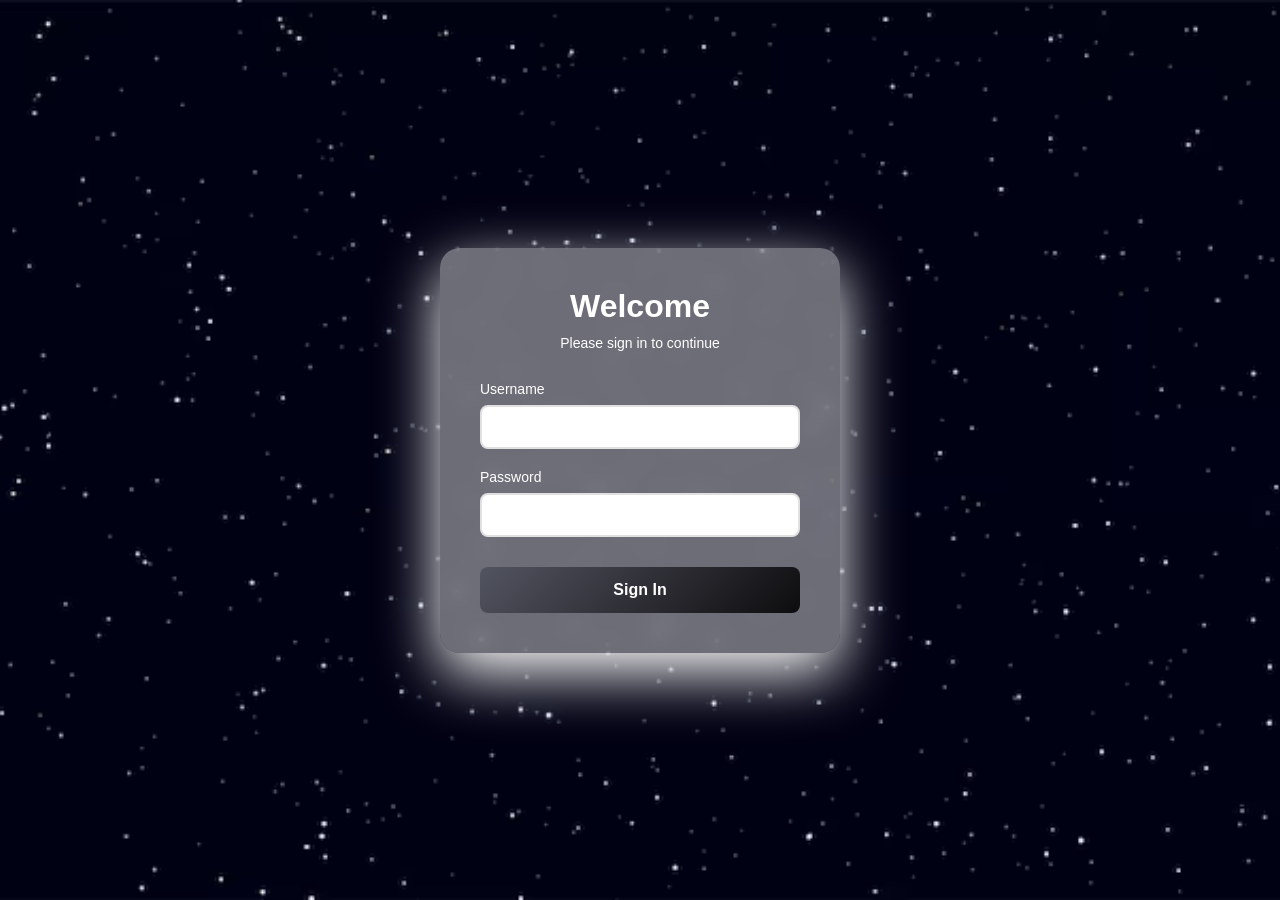
==== index.html @ cb0ff13e "Add files via upload" ====
<!DOCTYPE html>
<html lang="en">
<head>
    <meta charset="UTF-8">
    <meta name="viewport" content="width=device-width, initial-scale=1.0">
    <title>Letter</title>
    <link rel="stylesheet" href="./css/index.css">
    <script src="./js/no-print.js" defer></script>
    <script src="./js/auth.js" defer></script>

</head>
<body>

    <div class="container">
        <div class="letterhead">
        </div>

        <div class="salutation">Hi </div>

        <div class="letter-body">
            <div class="paragraph">
This message may be long and please bear with it. Di ko na aayusin grammar ko or pag iisipan pa to Ill say the truth here and nothing but the truth. Every small details and big details what really happened to me at bakit pa uli nagkaganto. Walang dagdag walang bawas lahat ay isasaad. I know you have so many questions and sana in this LAST and FINAL message this will clear things out k-kwento ko lahat from the beginning to last. I THINK na need mo to and this will give you answers. Sorry kung magiging repetitive mga sasabihin ko I just want to tell you ano ang totoo. Remember that Im not here to manipulate you or magpaawa sayo. 
            </div>  
            <div class="paragraph">
Way back 2023 ish nung finollow niya ko sa ig nagkaroon ako ng idea na what if I make back to her just to tell you na Im happy with her. Kase nga akala ko you and the guy are in good terms as in kayo na ganon. Then yeah that time I think I'm unstoppable in making women fall in love with me kase nga when feel ko I like trip ko yung babae nakukuha ko. Ill just use my money and some love bombing and boom, hinahabol na ko. To the point na yung nga yung kwento ko na feel ko na harass ako kase i dont like the girl yet nadala niya ko sa private place to fuck. I know kase pinagkalat niya pa sa friends namin haha. Im dead dead drunk that time and I have no idea na dadalin niya ko sa ganon kase kaya lang naman ako nagpapakalasing kase I have safe place to stay. Which is sa friend ko. And I thought that my friend will protect me pero yun nga, maling akala.
            </div>    
            <div class="paragraph">
Oo nasasabi ko na may nakaka one night stand ako. Yes totoo yon I have a hoe phase to the point na naubos ako. To the point na the sex have no longer meaning in me na there is no love in sex. To the point na nakatulala na lang ako when im having the thing. And that hit me very hard na, Im not moving on. Im just filling the void by drinking, having sex, manipulate people. Na bakit? Ano ginagawa ko? Is this right? I used people's hearts/feelings just to satisfy me para lang malimutan ka. Its funny to think kase everytime I do it Im thinking of you slightly. Its fucked world I lived in and im okay with it. Im fined with it. Para bang yun na parusa ko sa mga nangyayari and Im very very trying to bear it everyfucking day. And tell myself na that my debt to pay what I did to you

            <div class="paragraph">
Her good side is okay lang. She’s good sa mga pinsan ko. Btw my mom is proud of you. Her fav hoodie is yung yellow na bigay mo. alam ng mama ko na nagkita tayo and she suggested na ill broke up with her kase nga mas gusto ka niya. 
            </div>
   
            <div class="paragraph">
May letter talaga ako na ibibigay sayo na saying this. Remember diba na wait mo yung letter na ibibigay ko then di na tayo maguusap after non kase alam ko na di mo na talaga ako kakausapin. Anyways, I dont think ill send this to you. How, and why pa. So if you see this, your good at finding things. In those days you still feel like home, after everything. The silence, the distance. You still my safest place on earth. I always tell myself that its over and repeat the reasons on my head over and over again. But the truth is you are still my home. And it seems na its so selfish to say god knows how I miss you and love you. And it reminds me of the shakespeare said/ wrote : “If I were to kiss you and go to hell, I would, so then I could brag with the devils I saw heaven without entering it”. 
            </div>

            <div class="paragraph">
                You know why we both can’t let go? I think we’re still in love with the idea of us with the what ifs. Because we both know how we handle each other  when we argue, when we’re busy, when we’re making sacrifices for one another. We notice even the smallest things. We can feel when something’s wrong, even when no words are spoken. We know how to calm each other, how to meet halfway. Our differences don’t pull us apart, they make us whole. 
            </div>
                       <div class="paragraph">
We never fall in love with the same person twice, the second  that we fall, is the memories and not the person. And still think that we just did it wrong. 
            </div>

            <div class="paragraph">
I maybe broke all those promises made to you but I am sure that I will always love you and support you no matter what. I hope this message answers all your questions. The cheating is not justifiable. It does not excuse nothing, kahit ikaw na alam mo sa sarili mo na nagkulang ka. It does not mean na tama or may sense you ginawa ko. I want you to hate me, and think me as a dumb boy and not a man.  No one hates me more than I hate myself and  I may never  outrun the man I once was, yet every day I try and try to be a better man. Promise me you wont clear my name.. If your friends ask how we end. Tell them I hurt you many times, that I wasn't enough. Let me carry the blame I deserve so you can heal, move forward. .I want to be responsible this time and loving you from afar is all I will do. I have done things that I can never forgive myself for, past things that haunt me like a nightmare that never ends, I don't want to be that same man anymore. I dont know if ill ever forgive myself for hurting you or maybe Ill always carry the guilt of breaking the only heart I promised to keep safe. If there is another lifetime.. I hope we/ I finally make it right. I always remember staring at you sleeping because someday im gonna miss it. Inaamin ko na nagkamali ako that I choose someone else instead staying with you. So here I am realizing that I still think of you.   After all of the new years, birthdays, and goodbye this will be the last. Goodbye. 
        </div>
        <footer>
            <div class="sender-name">-BOBO</div>

        </div>
    </div>
</body>
</html>
---- css/index.css ----
* {
    margin: 0;
    padding: 0;
    box-sizing: border-box;
}

/* Background like the image */
body {
    font-family: 'Segoe UI', Tahoma, Geneva, Verdana, sans-serif;
    min-height: 100vh;
    display: flex;
    justify-content: center;
    align-items: center;
    background-image: url('../images/stars.avif'); /* keep your stars */
    background-size: cover;
    background-position: center;
    background-attachment: fixed;
    padding: 40px 20px;
}

/* Glass card container */
.container {
    width: 100%;
    max-width: 750px;
    background: rgba(120, 120, 130, 0.85);
    padding: 60px 50px;
    border-radius: 30px;
    backdrop-filter: blur(12px);
    box-shadow: 0 25px 80px rgba(0, 0, 0, 0.6);
    color: white;
}

/* Header */
.sender-name {
    text-align: center;
    font-size: 40px;
    font-weight: 700;
    margin-bottom: 10px;
}

.salutation {
    text-align: left;
    margin: 30px 0;
    font-size: 18px;
    font-weight: 500;
}

/* Letter body */
.letter-body {
    line-height: 1.8;
    font-size: 15px;
    color: #f1f1f1;
}

.paragraph {
    margin-bottom: 22px;
    text-align: justify;
}

/* Optional subtle glow effect */
.container::after {
    content: "";
    position: absolute;
    inset: 0;
    border-radius: 30px;
    pointer-events: none;
}

/* Responsive */
@media (max-width: 768px) {
    .container {
        padding: 40px 25px;
    }

    .sender-name {
        font-size: 28px;
    }
}

.sender-name {
    text-align: right;
    font-size: 25px;
    font-weight: 150;
    margin-bottom: 10px;
}
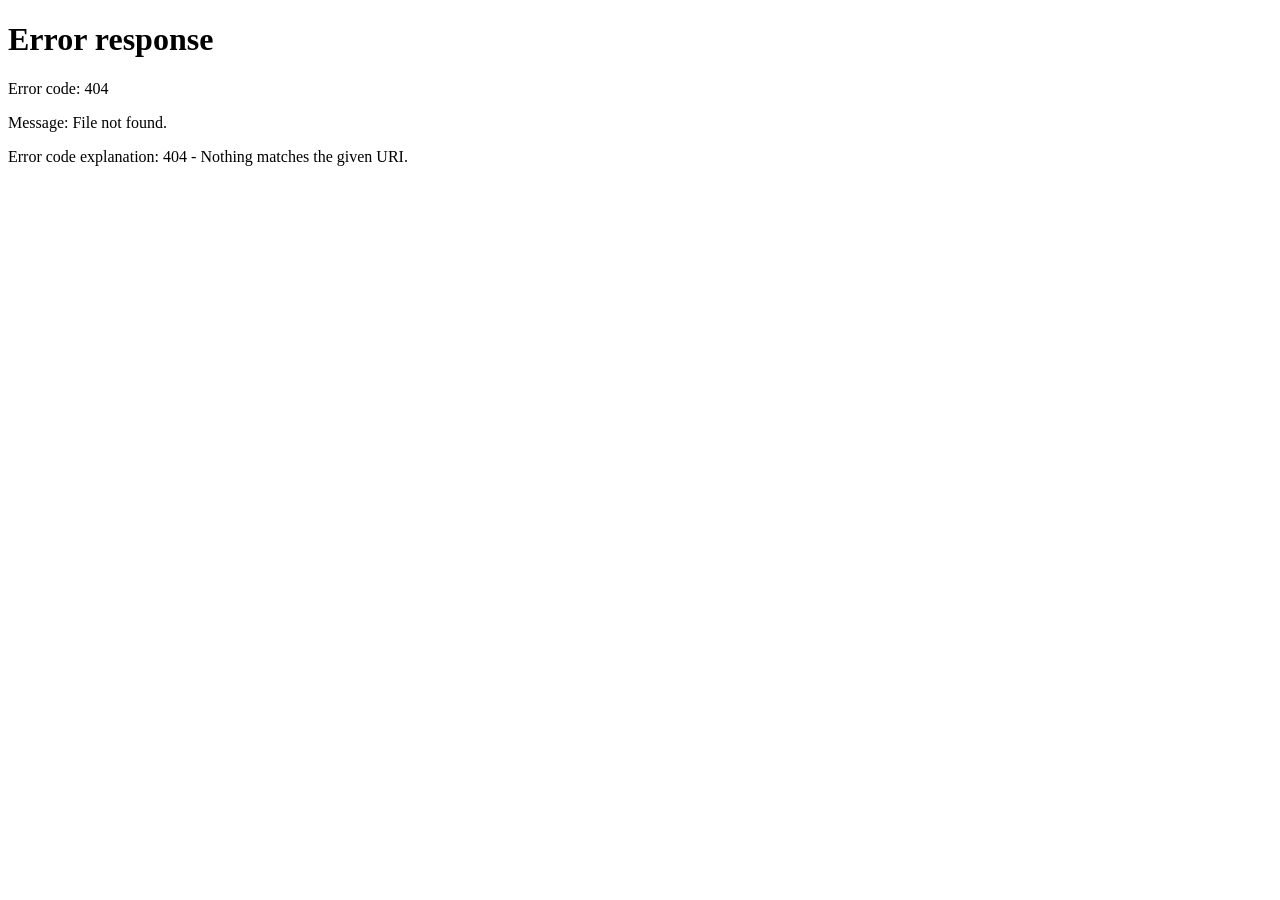
==== commit 249d2a1c: "Update index.html" ====
--- a/index.html
+++ b/index.html
@@ -52,3 +52,5 @@
     </div>
 </body>
 </html>
+
+ <!-- sync update --> 
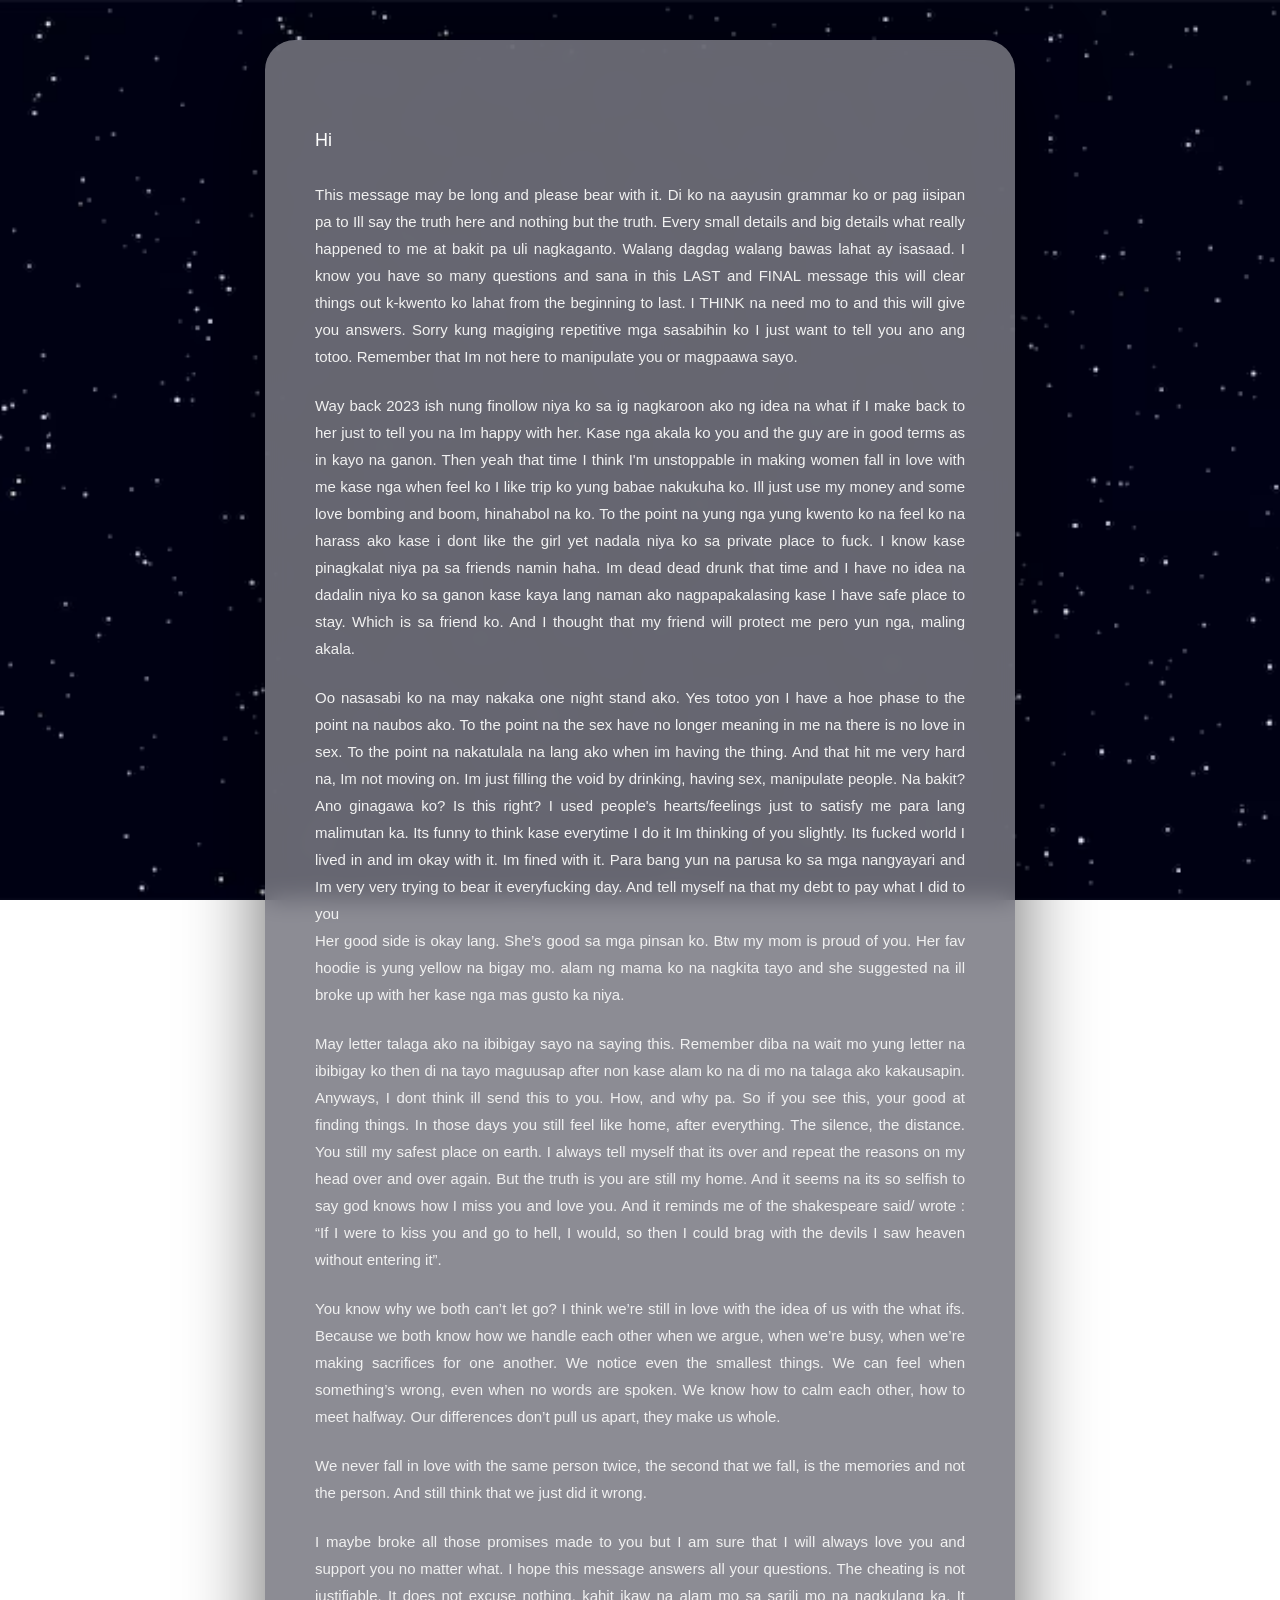
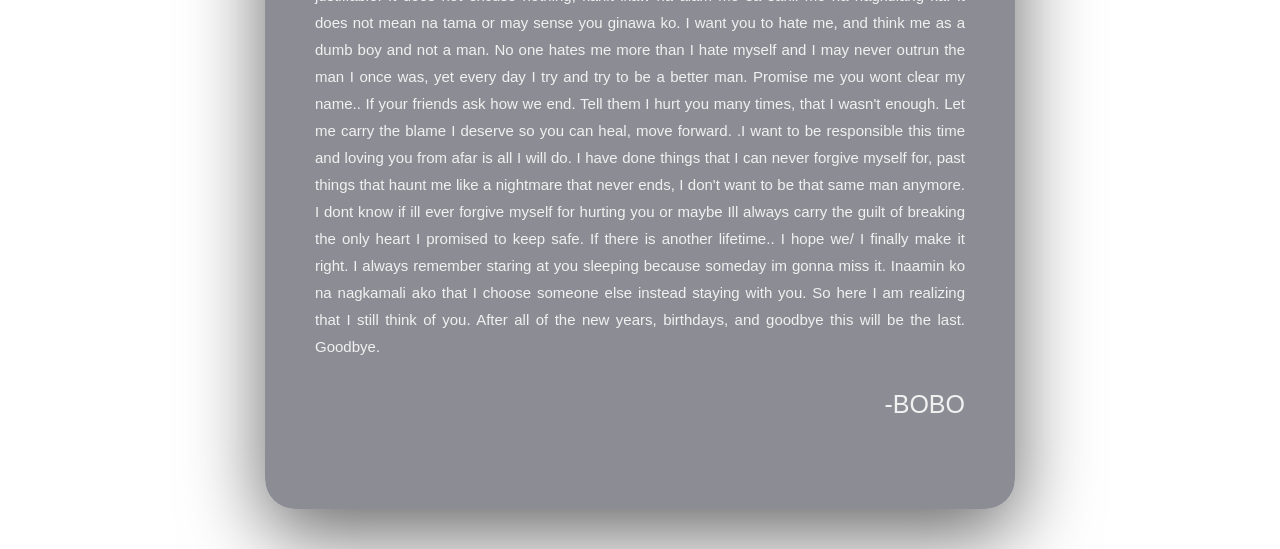
==== commit c4ff6b86: "Update index.html" ====
--- a/index.html
+++ b/index.html
@@ -5,8 +5,6 @@
     <meta name="viewport" content="width=device-width, initial-scale=1.0">
     <title>Letter</title>
     <link rel="stylesheet" href="./css/index.css">
-    <script src="./js/no-print.js" defer></script>
-    <script src="./js/auth.js" defer></script>
 
 </head>
 <body>
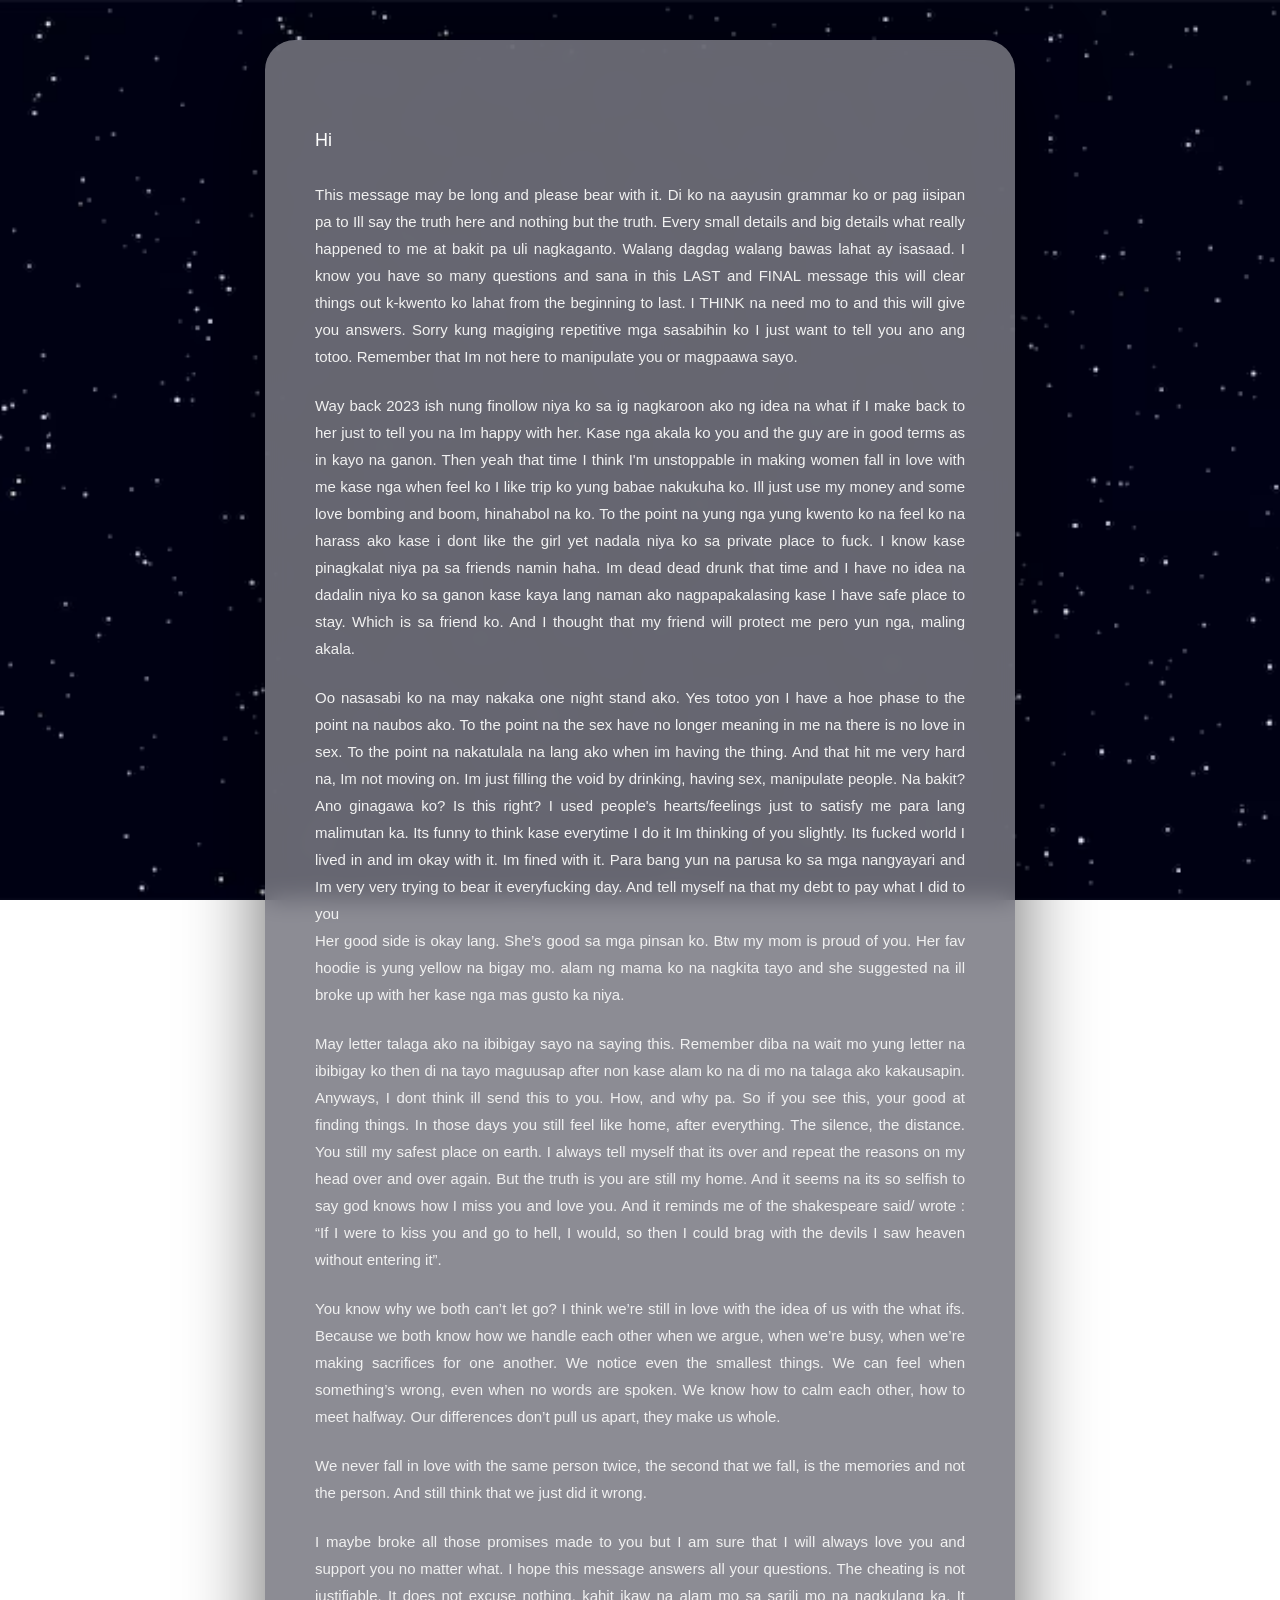
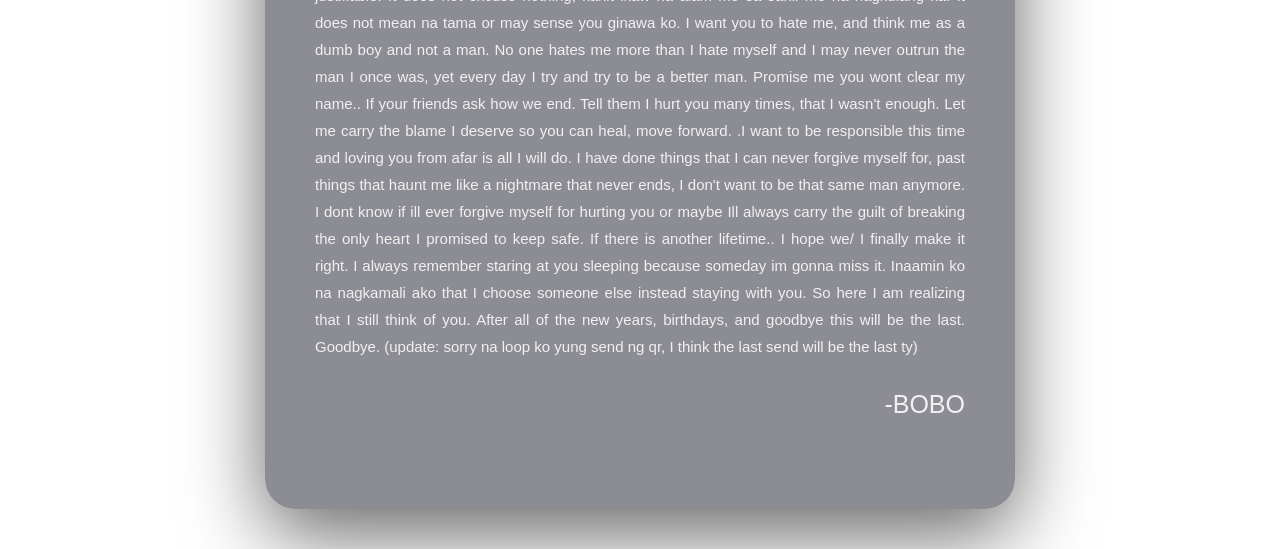
==== commit 3ba91671: "Update index.html" ====
--- a/index.html
+++ b/index.html
@@ -5,7 +5,7 @@
     <meta name="viewport" content="width=device-width, initial-scale=1.0">
     <title>Letter</title>
     <link rel="stylesheet" href="./css/index.css">
-
+ 
 </head>
 <body>
 
@@ -41,10 +41,12 @@
             </div>
 
             <div class="paragraph">
-I maybe broke all those promises made to you but I am sure that I will always love you and support you no matter what. I hope this message answers all your questions. The cheating is not justifiable. It does not excuse nothing, kahit ikaw na alam mo sa sarili mo na nagkulang ka. It does not mean na tama or may sense you ginawa ko. I want you to hate me, and think me as a dumb boy and not a man.  No one hates me more than I hate myself and  I may never  outrun the man I once was, yet every day I try and try to be a better man. Promise me you wont clear my name.. If your friends ask how we end. Tell them I hurt you many times, that I wasn't enough. Let me carry the blame I deserve so you can heal, move forward. .I want to be responsible this time and loving you from afar is all I will do. I have done things that I can never forgive myself for, past things that haunt me like a nightmare that never ends, I don't want to be that same man anymore. I dont know if ill ever forgive myself for hurting you or maybe Ill always carry the guilt of breaking the only heart I promised to keep safe. If there is another lifetime.. I hope we/ I finally make it right. I always remember staring at you sleeping because someday im gonna miss it. Inaamin ko na nagkamali ako that I choose someone else instead staying with you. So here I am realizing that I still think of you.   After all of the new years, birthdays, and goodbye this will be the last. Goodbye. 
+I maybe broke all those promises made to you but I am sure that I will always love you and support you no matter what. I hope this message answers all your questions. The cheating is not justifiable. It does not excuse nothing, kahit ikaw na alam mo sa sarili mo na nagkulang ka. It does not mean na tama or may sense you ginawa ko. I want you to hate me, and think me as a dumb boy and not a man.  No one hates me more than I hate myself and  I may never  outrun the man I once was, yet every day I try and try to be a better man. Promise me you wont clear my name.. If your friends ask how we end. Tell them I hurt you many times, that I wasn't enough. Let me carry the blame I deserve so you can heal, move forward. .I want to be responsible this time and loving you from afar is all I will do. I have done things that I can never forgive myself for, past things that haunt me like a nightmare that never ends, I don't want to be that same man anymore. I dont know if ill ever forgive myself for hurting you or maybe Ill always carry the guilt of breaking the only heart I promised to keep safe. If there is another lifetime.. I hope we/ I finally make it right. I always remember staring at you sleeping because someday im gonna miss it. Inaamin ko na nagkamali ako that I choose someone else instead staying with you. So here I am realizing that I still think of you.   After all of the new years, birthdays, and goodbye this will be the last. Goodbye.
+                (update: sorry na loop ko yung send ng qr, I think the last send will be the last ty)
         </div>
         <footer>
             <div class="sender-name">-BOBO</div>
+            
 
         </div>
     </div>
